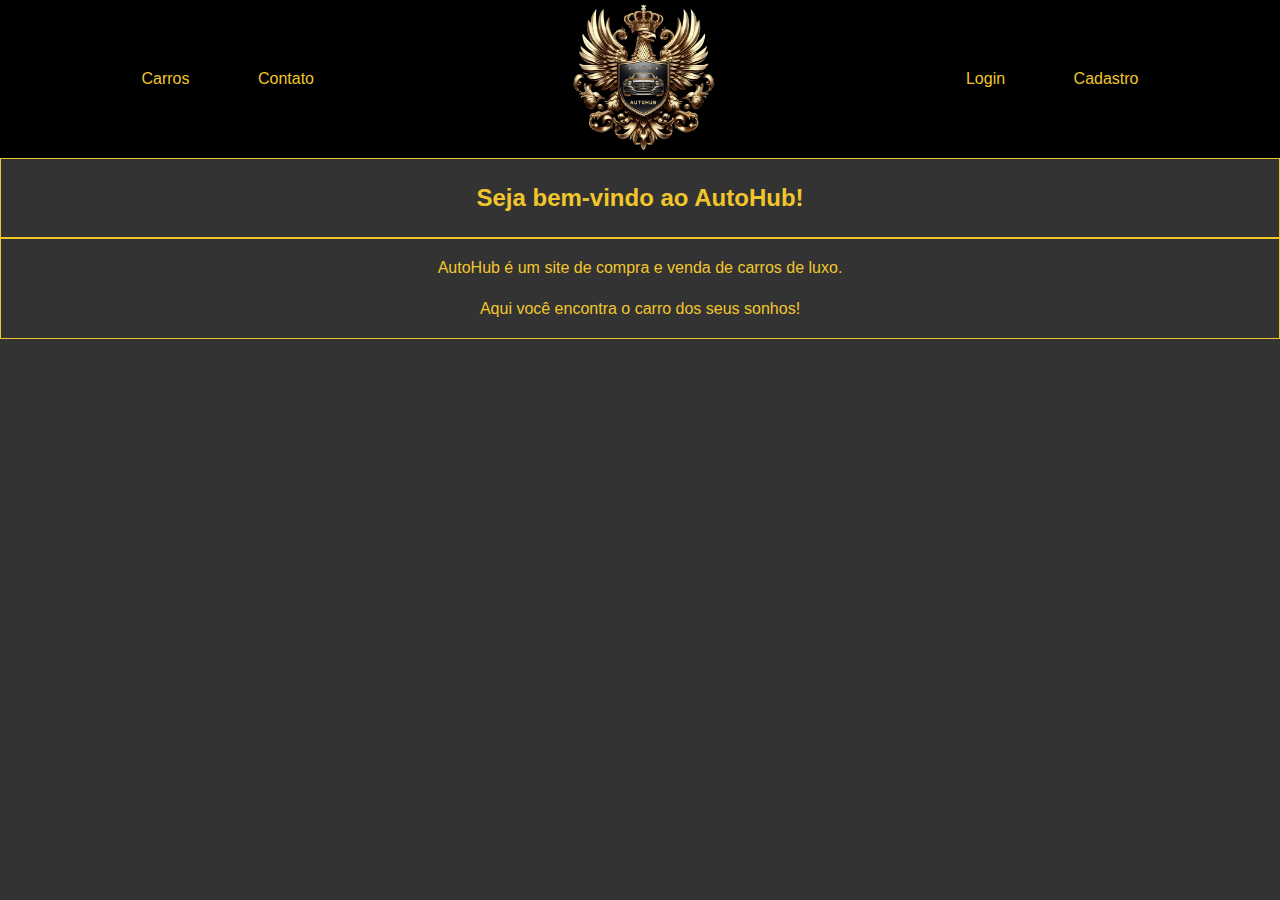
==== index.html @ 4ac595ca "Merge branch 'hq-teste' of https://github.com/nicholascostap/auto-hub into hq-teste" ====
<!DOCTYPE html>
<html lang="pt-BR">
    <head>
        <meta charset="UTF-8">
        <meta name="viewport" content="width=device-width, initial-scale=1.0">
        <title>AutoHub</title>
        <link rel="stylesheet" href=".\css\index.css">
    </head>
    <body>
        <header>
            <div class="top-center-panel">
                <a href=".\view\carros.html">Carros</a>
                <a href=".\view\contato.html">Contato</a>
            </div>
            <div class="logo-left-panel">
                <a href="index.html">
                    <img src=".\src\img\logo-autohub-car-eagle-without-bg.png" alt="AutoHub">
                </a>
            </div>
            <div class="top-right-panel">
                <a href=".\view\login.html">Login</a>
                <a href=".\view\cadastro.html">Cadastro</a>
            </div>
        </header>
        <body>
            <div class="container">
                <h2>Seja bem-vindo ao AutoHub!</h2>
            </div>
        </body>
        <footer>
            <p>AutoHub é um site de compra e venda de carros de luxo.</p>
            <p>Aqui você encontra o carro dos seus sonhos!</p>
        </footer>
    </body>
</html>
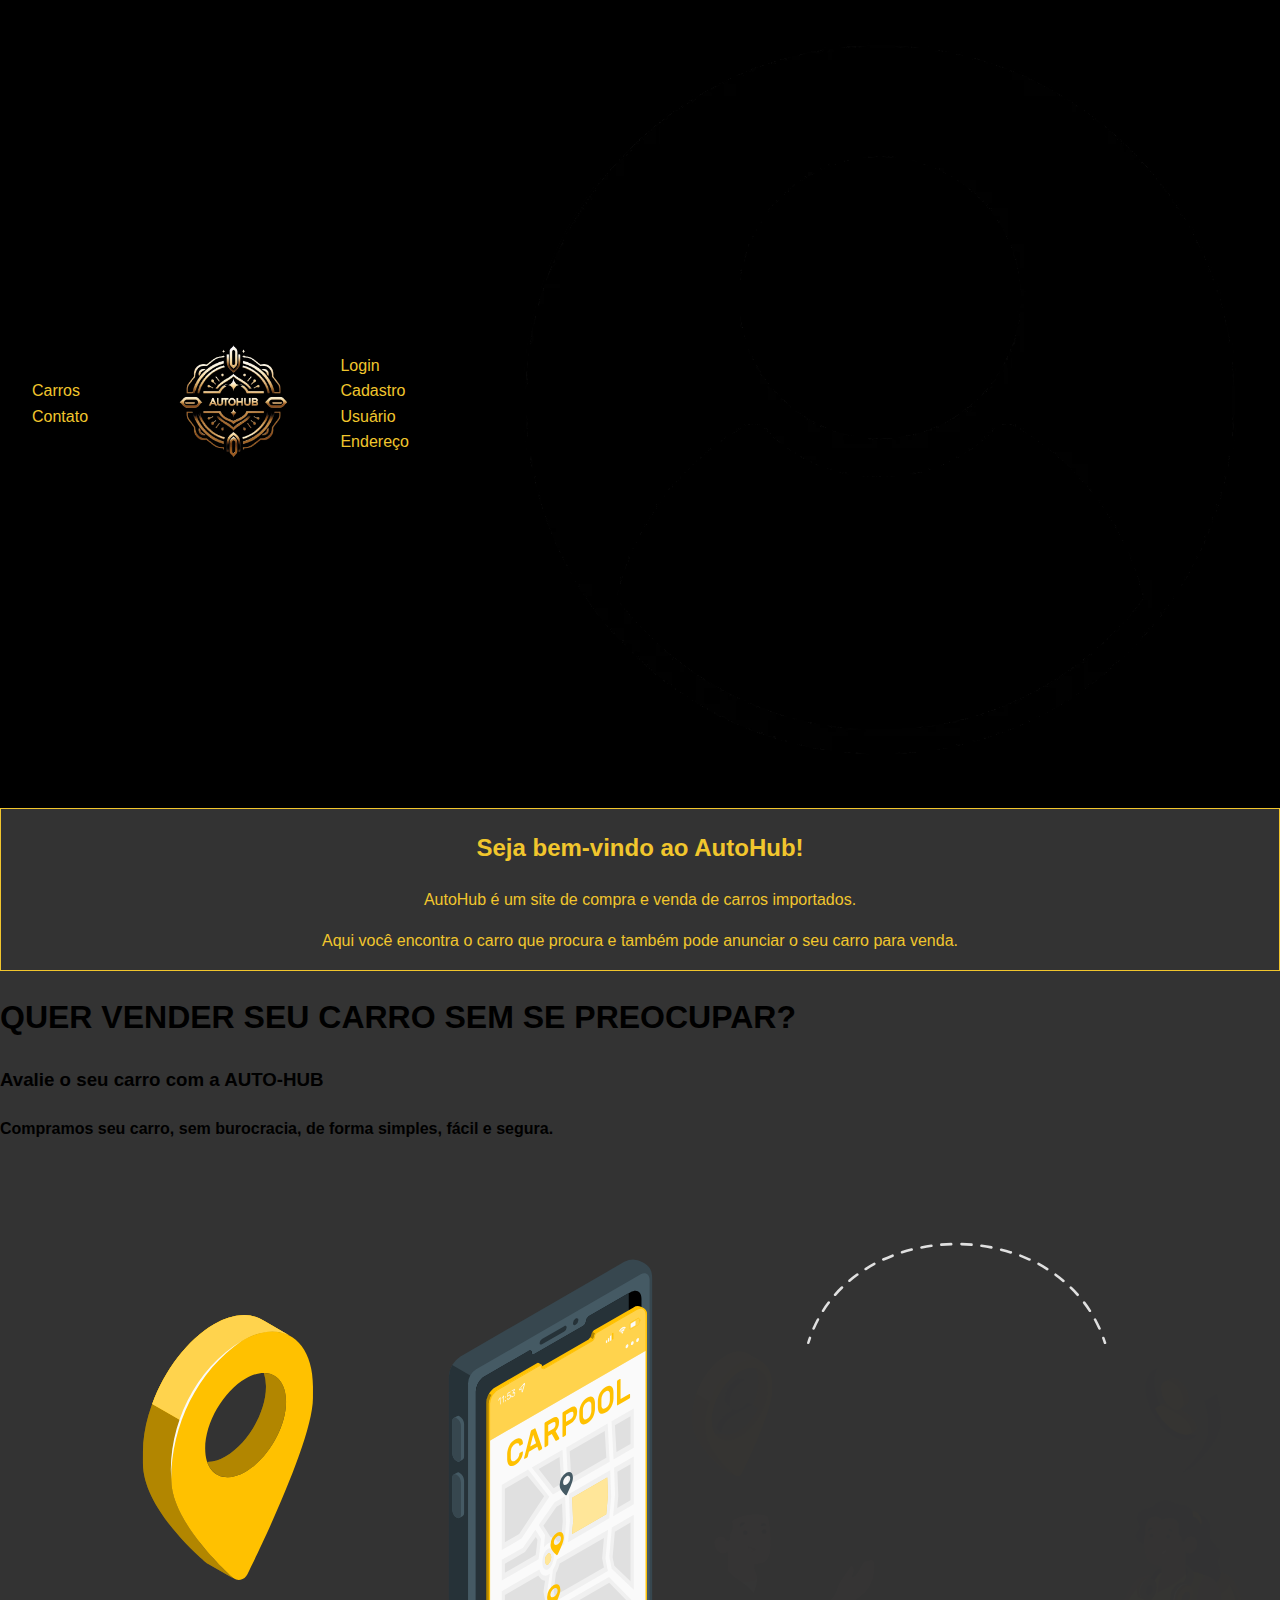
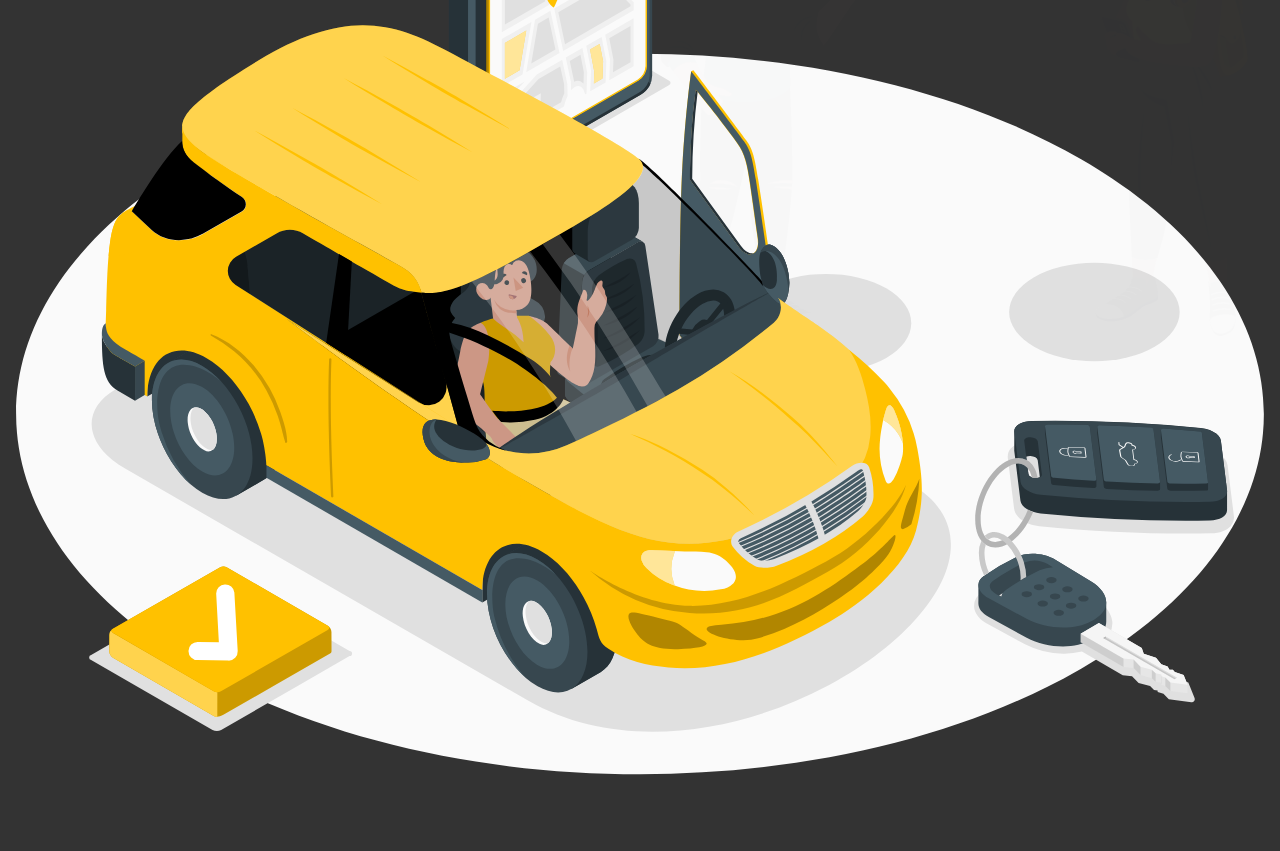
==== commit 96a33151: ":construct: feat(address): add profile page and icon in navbar, add scripts to get address and save " ====
--- a/index.html
+++ b/index.html
@@ -14,22 +14,41 @@
             </div>
             <div class="logo-left-panel">
                 <a href="index.html">
-                    <img src=".\src\img\logo-autohub-car-eagle-without-bg.png" alt="AutoHub">
+                    <img src=".\src\img\logo-remove-bg.png" alt="AutoHub">
                 </a>
             </div>
             <div class="top-right-panel">
                 <a href=".\view\login.html">Login</a>
-                <a href=".\view\cadastro.html">Cadastro</a>
+                <li class="dropdown">
+                    <a href="javascript:void(0)" class="dropbtn">Cadastro</a>
+                    <div class="dropdown-content">
+                        <a href=".\view\cadastro.html">Usuário</a>
+                        <a href=".\view\endereco.html">Endereço</a>
+                    </div>
+                </li>
+            </div>
+            <div class="profile">
+                <a href=".\view\perfil.html">
+                    <div class="circle">
+                        <img src=".\src\icon\person-icon.png">
+                    </div>
+                </a>
             </div>
         </header>
-        <body>
+        <main>
             <div class="container">
                 <h2>Seja bem-vindo ao AutoHub!</h2>
+                <p>AutoHub é um site de compra e venda de carros importados.</p>
+                <p>Aqui você encontra o carro que procura e também pode anunciar o seu carro para venda.</p>
             </div>
-        </body>
-        <footer>
-            <p>AutoHub é um site de compra e venda de carros de luxo.</p>
-            <p>Aqui você encontra o carro dos seus sonhos!</p>
-        </footer>
+            <div class="animacao">
+                <div class="text-animacao">
+                    <h1>QUER VENDER SEU CARRO SEM SE PREOCUPAR?</h1>
+                    <h3>Avalie o seu carro com a AUTO-HUB</h3>
+                    <h4>Compramos seu carro, sem burocracia, de forma simples, fácil e segura.</h4>
+                </div>
+                <img src="./src/Carro.svg" alt="Astronalta animacao" class="svg-diminuido">
+            </div>
+        </main>
     </body>
-</html>+</html>
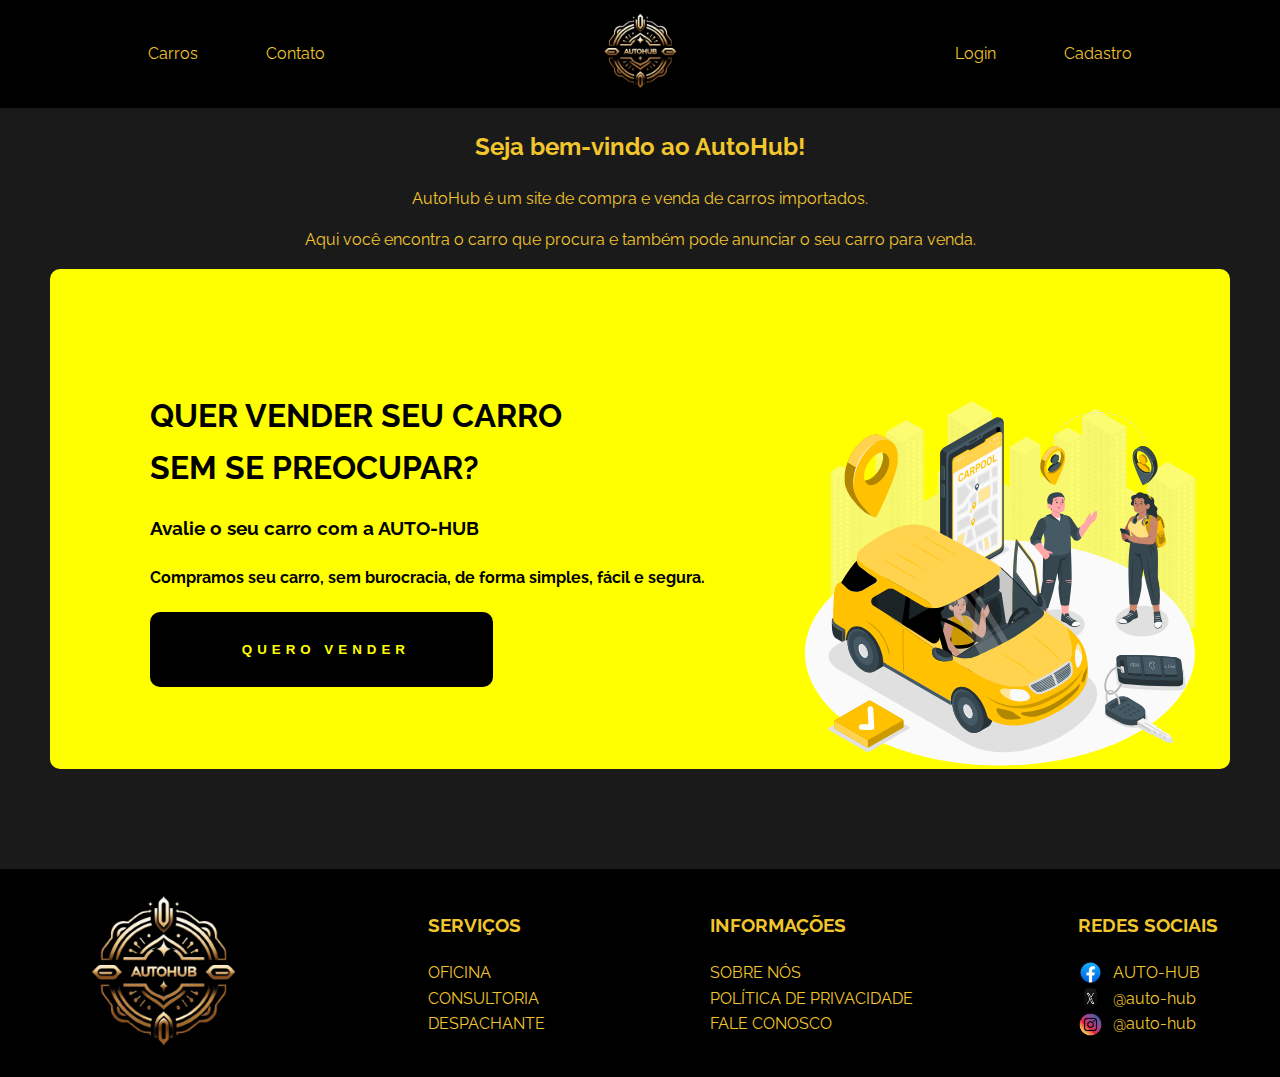
==== commit 17a979c3: "Desenvolvimento do Footer e alteração na Animação" ====
--- a/index.html
+++ b/index.html
@@ -19,20 +19,7 @@
             </div>
             <div class="top-right-panel">
                 <a href=".\view\login.html">Login</a>
-                <li class="dropdown">
-                    <a href="javascript:void(0)" class="dropbtn">Cadastro</a>
-                    <div class="dropdown-content">
-                        <a href=".\view\cadastro.html">Usuário</a>
-                        <a href=".\view\endereco.html">Endereço</a>
-                    </div>
-                </li>
-            </div>
-            <div class="profile">
-                <a href=".\view\perfil.html">
-                    <div class="circle">
-                        <img src=".\src\icon\person-icon.png">
-                    </div>
-                </a>
+                <a href=".\view\cadastro.html">Cadastro</a>
             </div>
         </header>
         <main>
@@ -46,9 +33,51 @@
                     <h1>QUER VENDER SEU CARRO SEM SE PREOCUPAR?</h1>
                     <h3>Avalie o seu carro com a AUTO-HUB</h3>
                     <h4>Compramos seu carro, sem burocracia, de forma simples, fácil e segura.</h4>
+                    <input type="button" class="button" value=" QUERO VENDER"/>
                 </div>
                 <img src="./src/Carro.svg" alt="Astronalta animacao" class="svg-diminuido">
             </div>
         </main>
+        <footer>
+            <div class="logo-footer">
+                <a href="index.html">
+                    <img src=".\src\img\logo-remove-bg.png" alt="AutoHub">
+                </a>
+            </div>
+            <div class="footer-services">
+                <ul>
+                    <h3>SERVIÇOS</h3>
+                    <li><a href="#">OFICINA</a></li>
+                    <li><a href="#">CONSULTORIA</a></li>
+                    <li><a href="#">DESPACHANTE</a></li>
+                </ul>
+            </div>
+            <div class="footer-links">
+                <ul>
+                    <h3>INFORMAÇÕES</h3>
+                    <li><a href="#">SOBRE NÓS</a></li>
+                    <li><a href="#">POLÍTICA DE PRIVACIDADE</a></li>
+                    <li><a href="#">FALE CONOSCO</a></li>
+                </ul>
+            </div>
+            
+            <div class="footer-social">
+                <ul>
+                    <h3>REDES SOCIAIS</h3>
+                    <div class="icons">
+                        <img src=".\src\img\icone-facebook-removebg.png" alt="icone facebook">
+                        <li><a href="#">AUTO-HUB</a></li>   
+                    </div>    
+                    <div class="icons">
+                        <img src=".\src\img\icone-x-removebg.png" alt="icone X">
+                        <li><a href="#">@auto-hub</a></li>
+                    </div>    
+                    <div class="icons">
+                        <img src=".\src\img\icone-instagram-removebg.png" alt="icone instagram">
+                        <li><a href="#">@auto-hub</a></li>
+                    </div>       
+                </ul>
+            </div>
+        </footer>
     </body>
 </html>
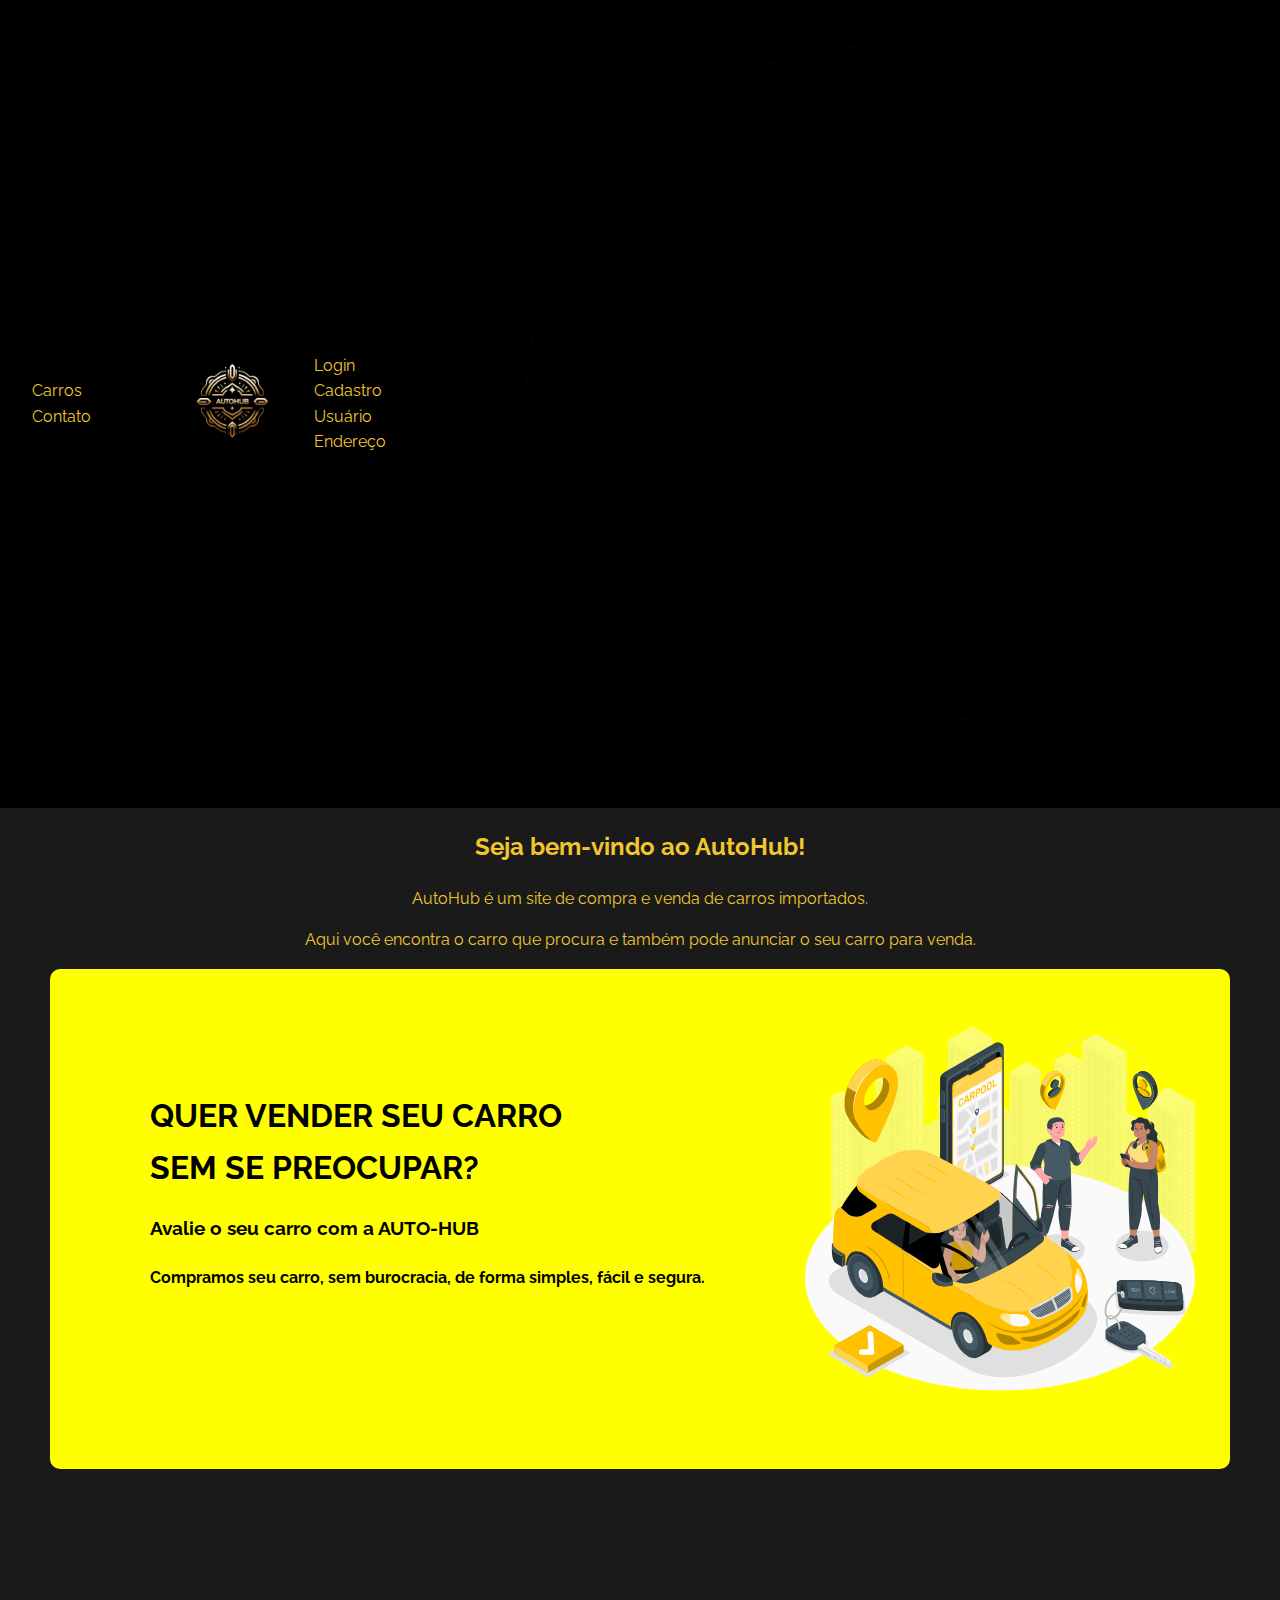
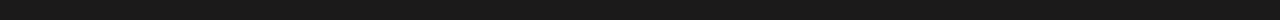
==== commit d9c04803: ":construct: feat(address): adjust in index, get user data in local-storage and page profile" ====
--- a/index.html
+++ b/index.html
@@ -5,6 +5,7 @@
         <meta name="viewport" content="width=device-width, initial-scale=1.0">
         <title>AutoHub</title>
         <link rel="stylesheet" href=".\css\index.css">
+        <script src="..\scripts\perfil.js"></script>
     </head>
     <body>
         <header>
@@ -19,7 +20,20 @@
             </div>
             <div class="top-right-panel">
                 <a href=".\view\login.html">Login</a>
-                <a href=".\view\cadastro.html">Cadastro</a>
+                <li class="dropdown">
+                    <a href="javascript:void(0)" class="dropbtn">Cadastro</a>
+                    <div class="dropdown-content">
+                        <a href=".\view\cadastro.html">Usuário</a>
+                        <a href=".\view\endereco.html">Endereço</a>
+                    </div>
+                </li>
+            </div>
+            <div class="profile">
+                <a href=".\view\perfil.html" onclick="fillUserData()">
+                    <div class="circle">
+                        <img src=".\src\icon\person-icon.png">
+                    </div>
+                </a>
             </div>
         </header>
         <main>
@@ -33,51 +47,9 @@
                     <h1>QUER VENDER SEU CARRO SEM SE PREOCUPAR?</h1>
                     <h3>Avalie o seu carro com a AUTO-HUB</h3>
                     <h4>Compramos seu carro, sem burocracia, de forma simples, fácil e segura.</h4>
-                    <input type="button" class="button" value=" QUERO VENDER"/>
                 </div>
                 <img src="./src/Carro.svg" alt="Astronalta animacao" class="svg-diminuido">
             </div>
         </main>
-        <footer>
-            <div class="logo-footer">
-                <a href="index.html">
-                    <img src=".\src\img\logo-remove-bg.png" alt="AutoHub">
-                </a>
-            </div>
-            <div class="footer-services">
-                <ul>
-                    <h3>SERVIÇOS</h3>
-                    <li><a href="#">OFICINA</a></li>
-                    <li><a href="#">CONSULTORIA</a></li>
-                    <li><a href="#">DESPACHANTE</a></li>
-                </ul>
-            </div>
-            <div class="footer-links">
-                <ul>
-                    <h3>INFORMAÇÕES</h3>
-                    <li><a href="#">SOBRE NÓS</a></li>
-                    <li><a href="#">POLÍTICA DE PRIVACIDADE</a></li>
-                    <li><a href="#">FALE CONOSCO</a></li>
-                </ul>
-            </div>
-            
-            <div class="footer-social">
-                <ul>
-                    <h3>REDES SOCIAIS</h3>
-                    <div class="icons">
-                        <img src=".\src\img\icone-facebook-removebg.png" alt="icone facebook">
-                        <li><a href="#">AUTO-HUB</a></li>   
-                    </div>    
-                    <div class="icons">
-                        <img src=".\src\img\icone-x-removebg.png" alt="icone X">
-                        <li><a href="#">@auto-hub</a></li>
-                    </div>    
-                    <div class="icons">
-                        <img src=".\src\img\icone-instagram-removebg.png" alt="icone instagram">
-                        <li><a href="#">@auto-hub</a></li>
-                    </div>       
-                </ul>
-            </div>
-        </footer>
     </body>
 </html>
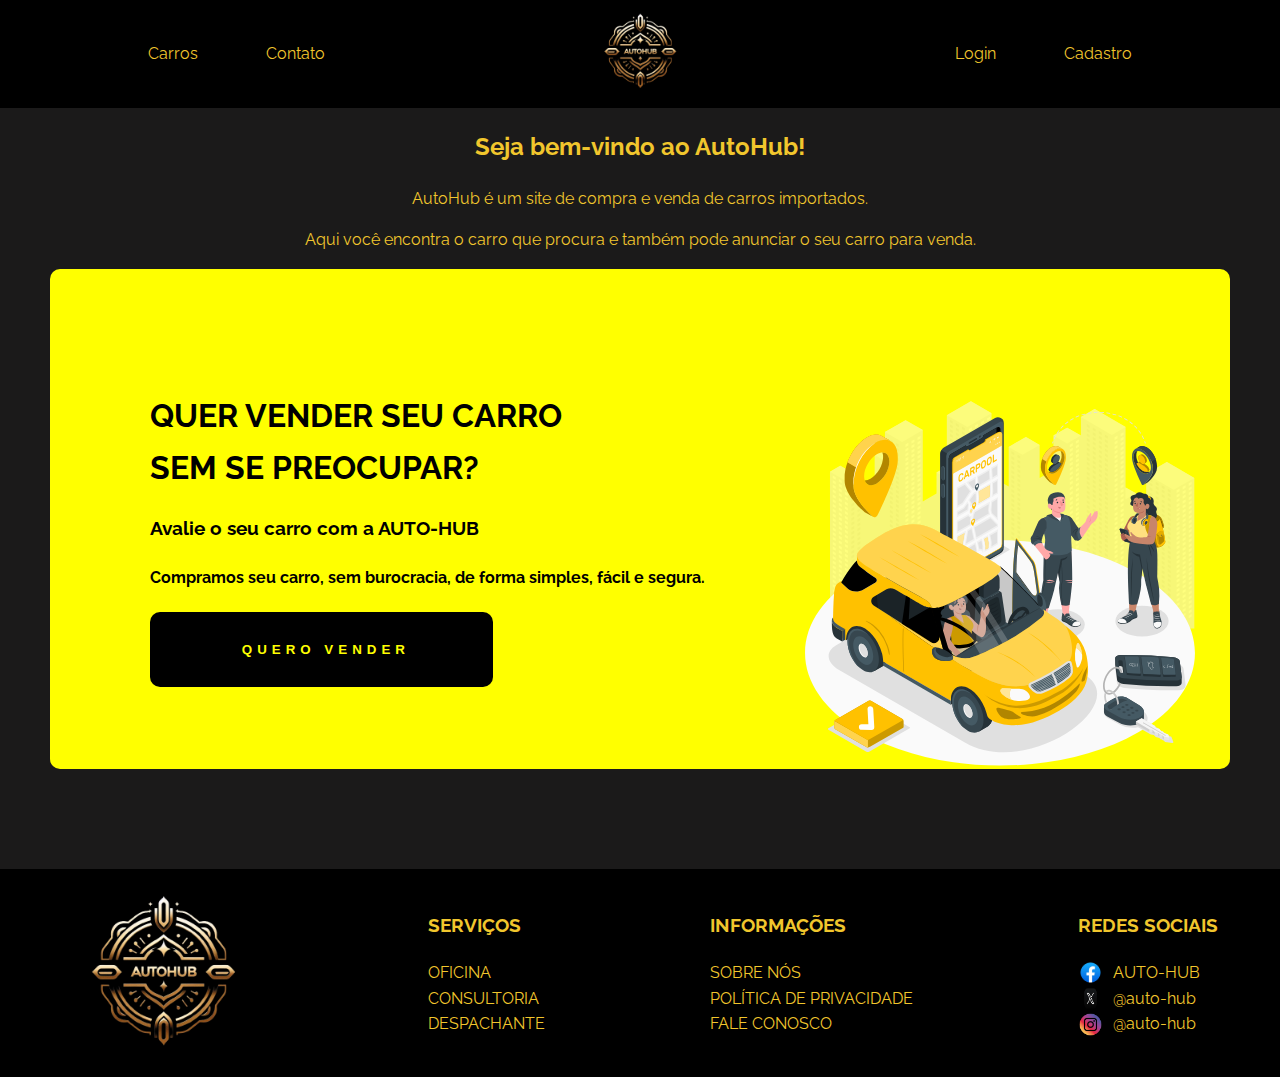
==== commit 2b723d00: "Fluxo Direcionamento Completo/ Hover Botão de Cadastro/ Limpeza de Inputs de Erros" ====
--- a/index.html
+++ b/index.html
@@ -5,7 +5,6 @@
         <meta name="viewport" content="width=device-width, initial-scale=1.0">
         <title>AutoHub</title>
         <link rel="stylesheet" href=".\css\index.css">
-        <script src="..\scripts\perfil.js"></script>
     </head>
     <body>
         <header>
@@ -28,13 +27,6 @@
                     </div>
                 </li>
             </div>
-            <div class="profile">
-                <a href=".\view\perfil.html" onclick="fillUserData()">
-                    <div class="circle">
-                        <img src=".\src\icon\person-icon.png">
-                    </div>
-                </a>
-            </div>
         </header>
         <main>
             <div class="container">
@@ -47,9 +39,51 @@
                     <h1>QUER VENDER SEU CARRO SEM SE PREOCUPAR?</h1>
                     <h3>Avalie o seu carro com a AUTO-HUB</h3>
                     <h4>Compramos seu carro, sem burocracia, de forma simples, fácil e segura.</h4>
+                    <input type="button" class="button" value=" QUERO VENDER"/>
                 </div>
                 <img src="./src/Carro.svg" alt="Astronalta animacao" class="svg-diminuido">
             </div>
         </main>
+        <footer>
+            <div class="logo-footer">
+                <a href="index.html">
+                    <img src=".\src\img\logo-remove-bg.png" alt="AutoHub">
+                </a>
+            </div>
+            <div class="footer-services">
+                <ul>
+                    <h3>SERVIÇOS</h3>
+                    <li><a href="#">OFICINA</a></li>
+                    <li><a href="#">CONSULTORIA</a></li>
+                    <li><a href="#">DESPACHANTE</a></li>
+                </ul>
+            </div>
+            <div class="footer-links">
+                <ul>
+                    <h3>INFORMAÇÕES</h3>
+                    <li><a href="#">SOBRE NÓS</a></li>
+                    <li><a href="#">POLÍTICA DE PRIVACIDADE</a></li>
+                    <li><a href="#">FALE CONOSCO</a></li>
+                </ul>
+            </div>
+            
+            <div class="footer-social">
+                <ul>
+                    <h3>REDES SOCIAIS</h3>
+                    <div class="icons">
+                        <img src=".\src\img\icone-facebook-removebg.png" alt="icone facebook">
+                        <li><a href="#">AUTO-HUB</a></li>   
+                    </div>    
+                    <div class="icons">
+                        <img src=".\src\img\icone-x-removebg.png" alt="icone X">
+                        <li><a href="#">@auto-hub</a></li>
+                    </div>    
+                    <div class="icons">
+                        <img src=".\src\img\icone-instagram-removebg.png" alt="icone instagram">
+                        <li><a href="#">@auto-hub</a></li>
+                    </div>       
+                </ul>
+            </div>
+        </footer>
     </body>
 </html>
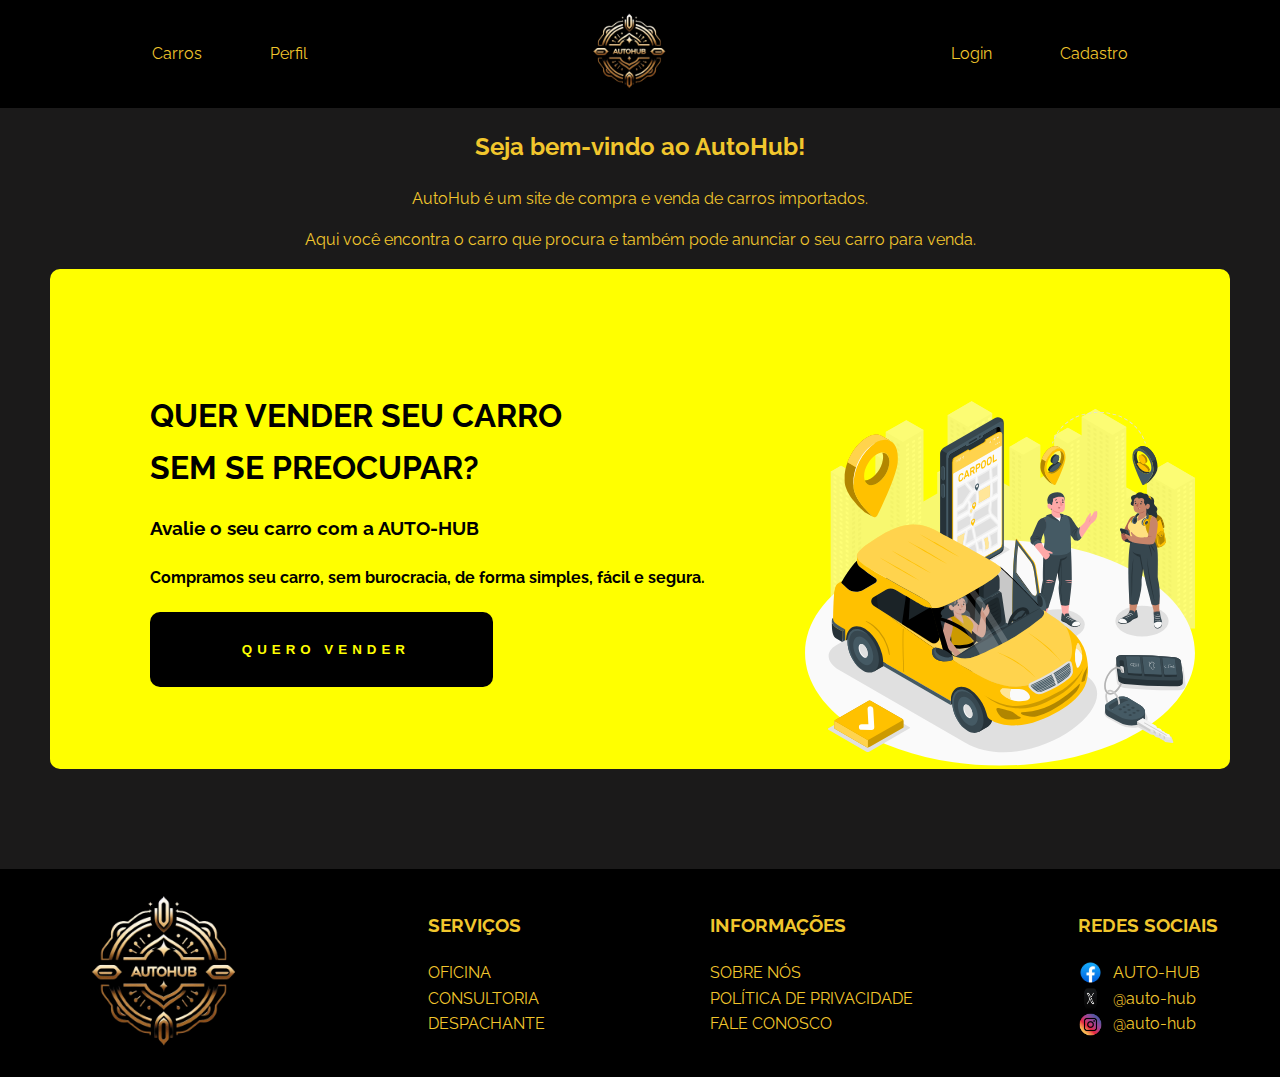
==== commit ab7af225: "Listagem de Endereços e Tela de Perfil" ====
--- a/index.html
+++ b/index.html
@@ -10,7 +10,7 @@
         <header>
             <div class="top-center-panel">
                 <a href=".\view\carros.html">Carros</a>
-                <a href=".\view\contato.html">Contato</a>
+                <a href="./view/perfil.html">Perfil</a>
             </div>
             <div class="logo-left-panel">
                 <a href="index.html">
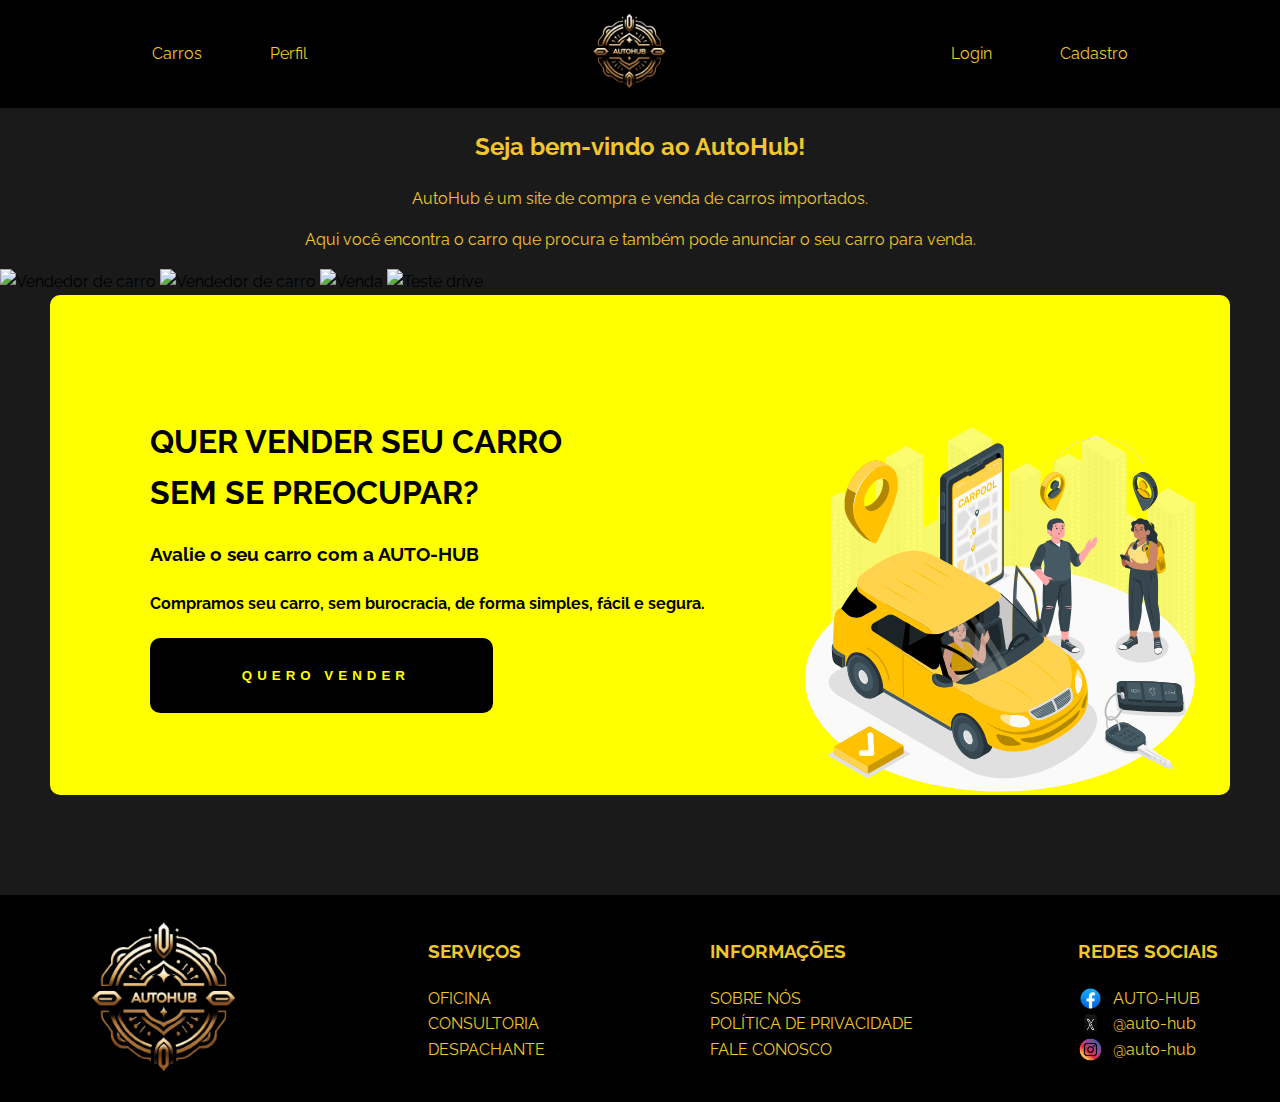
==== commit 4875274a: ":sparkles: feat(display menu): adicionando menu dinamico" ====
--- a/index.html
+++ b/index.html
@@ -33,6 +33,12 @@
                 <h2>Seja bem-vindo ao AutoHub!</h2>
                 <p>AutoHub é um site de compra e venda de carros importados.</p>
                 <p>Aqui você encontra o carro que procura e também pode anunciar o seu carro para venda.</p>
+            </div>
+            <div class="display-menu">
+                <img src=".\src\display-menu\sale-man-1.jpg" alt="Vendedor de carro">
+                <img src=".\src\display-menu\sale-man-2.jpg" alt="Vendedor de carro">
+                <img src=".\src\display-menu\sale.jpg" alt="Venda">
+                <img src=".\src\display-menu\teste-drive.jpg" alt="Teste drive">
             </div>
             <div class="animacao">
                 <div class="text-animacao">
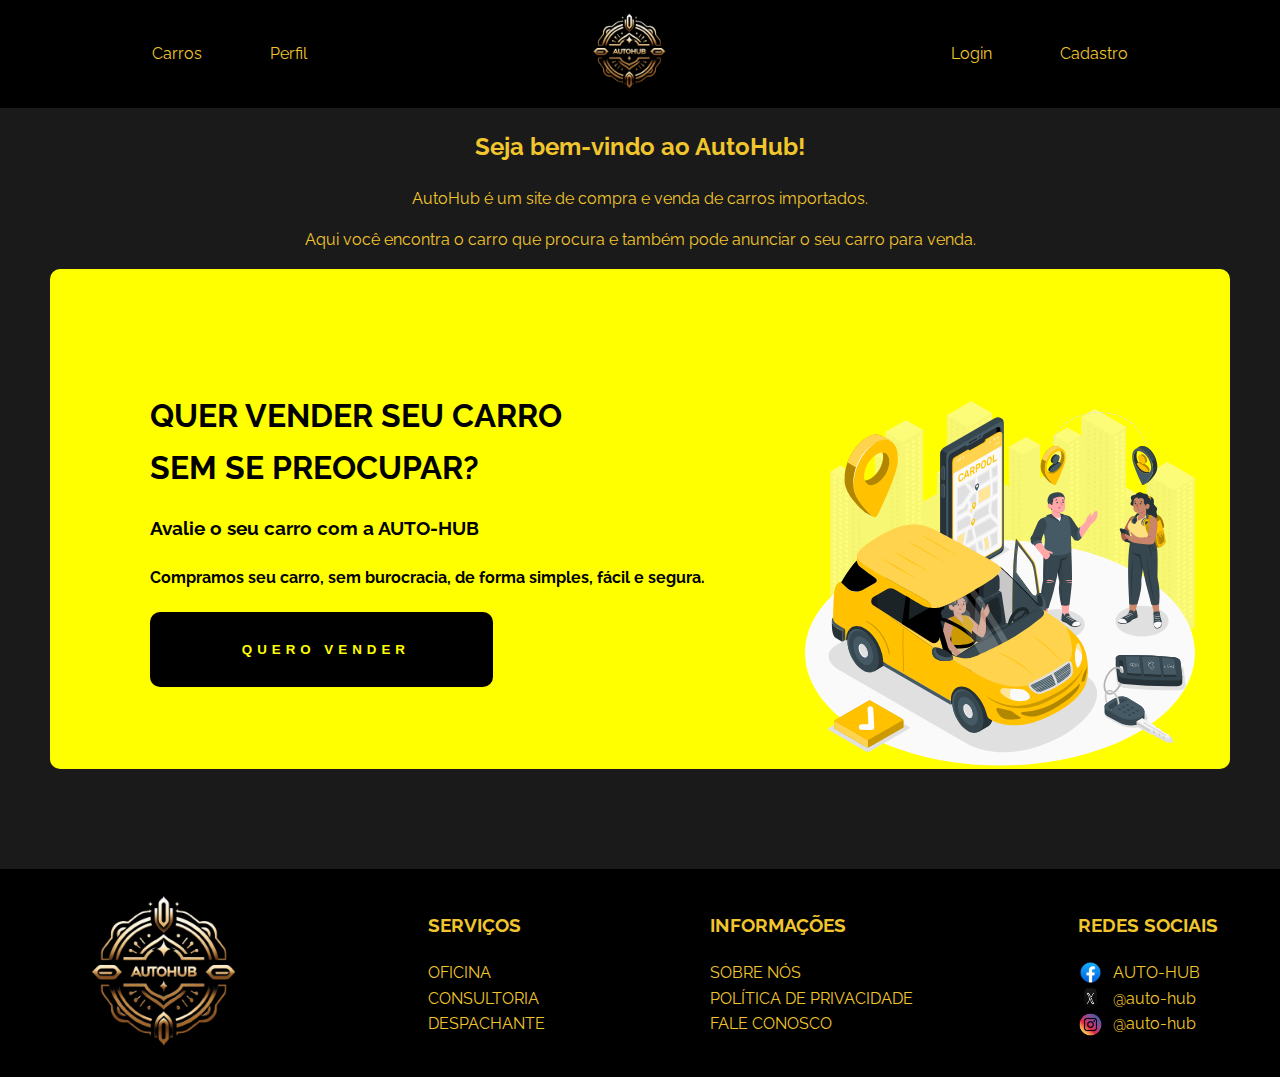
==== commit ca630880: ":sparkles: feat(endereco): adiciona a funcionalidade de listar endereco por padrão no carregamento d" ====
--- a/index.html
+++ b/index.html
@@ -10,7 +10,7 @@
         <header>
             <div class="top-center-panel">
                 <a href=".\view\carros.html">Carros</a>
-                <a href="./view/perfil.html">Perfil</a>
+                <a href="./view/perfil.html" onclick="listarEndereco()">Perfil</a>
             </div>
             <div class="logo-left-panel">
                 <a href="index.html">
@@ -33,12 +33,6 @@
                 <h2>Seja bem-vindo ao AutoHub!</h2>
                 <p>AutoHub é um site de compra e venda de carros importados.</p>
                 <p>Aqui você encontra o carro que procura e também pode anunciar o seu carro para venda.</p>
-            </div>
-            <div class="display-menu">
-                <img src=".\src\display-menu\sale-man-1.jpg" alt="Vendedor de carro">
-                <img src=".\src\display-menu\sale-man-2.jpg" alt="Vendedor de carro">
-                <img src=".\src\display-menu\sale.jpg" alt="Venda">
-                <img src=".\src\display-menu\teste-drive.jpg" alt="Teste drive">
             </div>
             <div class="animacao">
                 <div class="text-animacao">
